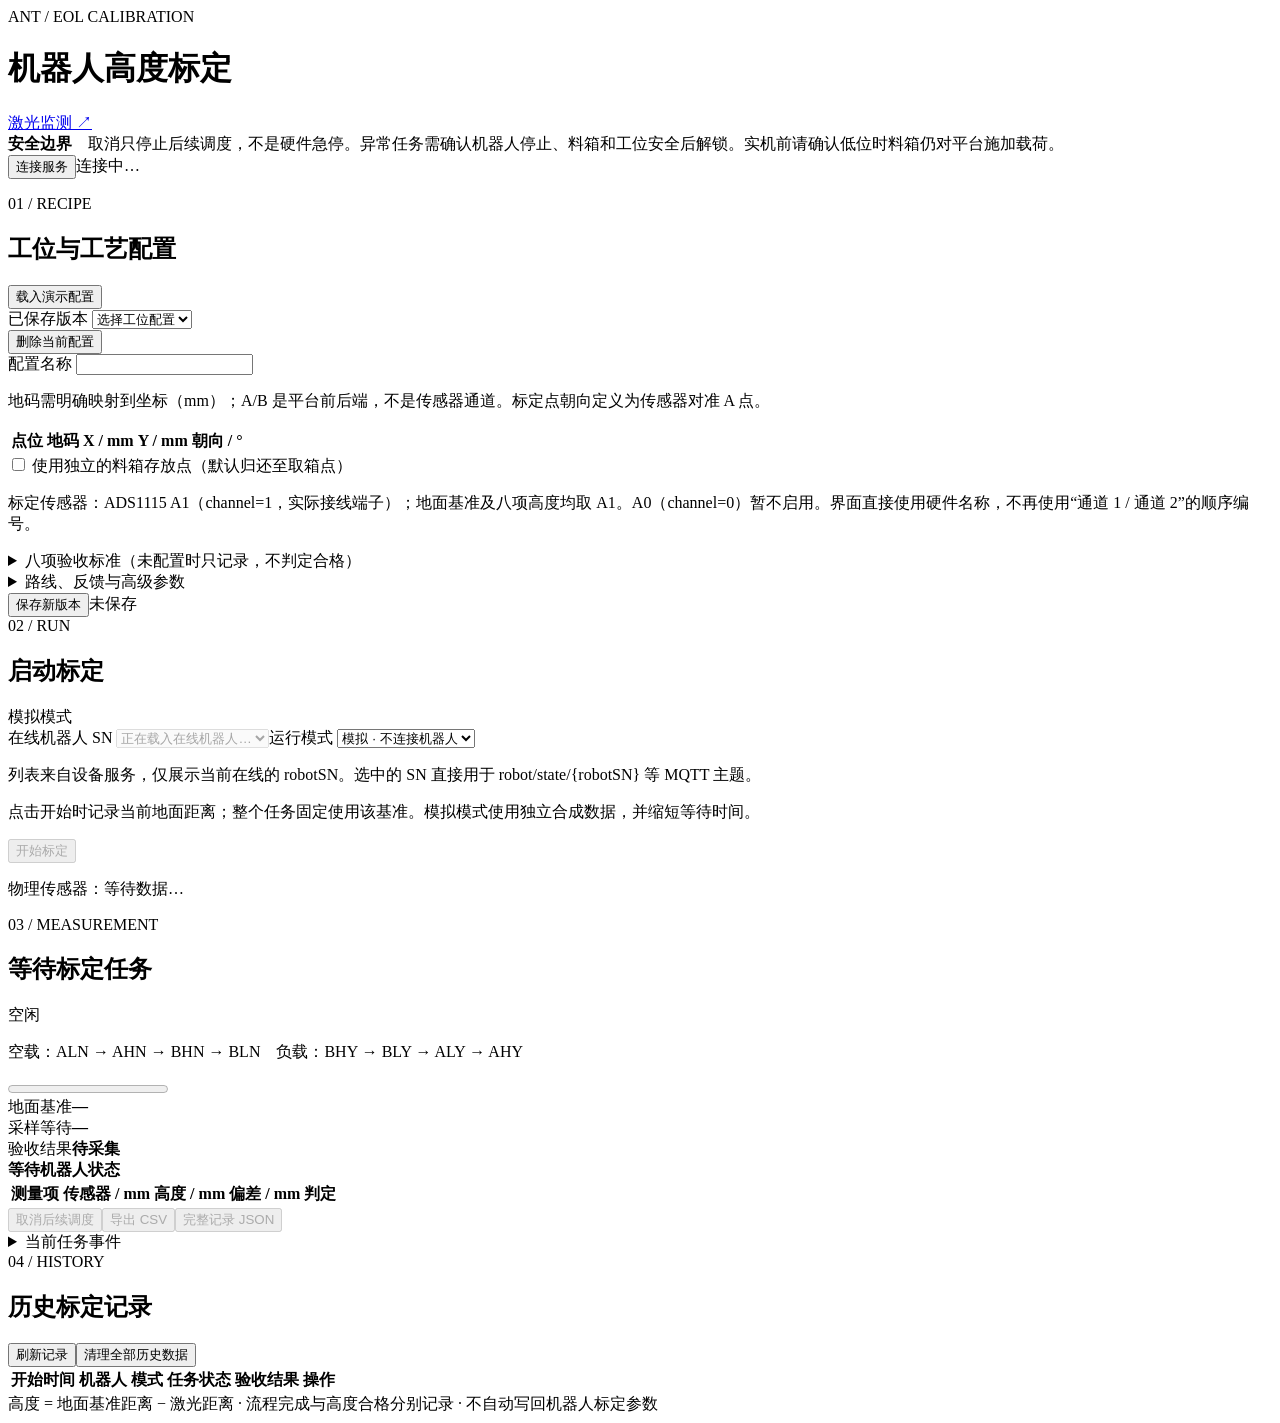
==== app/static/calibration.html @ 8d5f1e1f "Enhance robot selection and device registry integration in calibration service - Updated the calibra" ====
<!doctype html>
<html lang="zh-CN">
<head>
  <meta charset="utf-8" />
  <meta name="viewport" content="width=device-width, initial-scale=1" />
  <title>蚂蚁机器人 · 高度标定</title>
  <link rel="stylesheet" href="/css/calibration.css" />
</head>
<body>
  <header class="topbar">
    <div><span class="eyebrow">ANT / EOL CALIBRATION</span><h1>机器人高度标定</h1></div>
    <a href="/">激光监测 ↗</a>
  </header>
  <main>
    <section class="notice"><strong>安全边界</strong>　取消只停止后续调度，不是硬件急停。异常任务需确认机器人停止、料箱和工位安全后解锁。实机前请确认低位时料箱仍对平台施加载荷。</section>
    <div class="service-bar"><button id="connect" type="button">连接服务</button><span id="system-status">连接中…</span></div>
    <p id="message" role="status" aria-live="polite"></p>
    <div class="layout">
      <section class="panel config-panel">
        <div class="section-heading"><div><span class="eyebrow">01 / RECIPE</span><h2>工位与工艺配置</h2></div><button id="demo" class="secondary" type="button">载入演示配置</button></div>
        <label>已保存版本 <select id="config-select"><option value="">选择工位配置</option></select></label>
        <div class="actions"><button id="delete-config" class="danger" type="button">删除当前配置</button></div>
        <form id="config-form">
          <label>配置名称 <input id="config-name" required maxlength="80" /></label>
          <p class="hint">地码需明确映射到坐标（mm）；A/B 是平台前后端，不是传感器通道。标定点朝向定义为传感器对准 A 点。</p>
          <div class="table-scroll"><table class="points"><thead><tr><th>点位</th><th>地码</th><th>X / mm</th><th>Y / mm</th><th>朝向 / °</th></tr></thead><tbody id="point-fields"></tbody></table></div>
          <label class="check"><input id="separate-storage" type="checkbox" /> 使用独立的料箱存放点（默认归还至取箱点）</label>
          <p class="hint">标定传感器：ADS1115 A1（channel=1，实际接线端子）；地面基准及八项高度均取 A1。A0（channel=0）暂不启用。界面直接使用硬件名称，不再使用“通道 1 / 通道 2”的顺序编号。</p>
          <div class="fields" id="process-fields"></div>
          <details><summary>八项验收标准（未配置时只记录，不判定合格）</summary><div class="table-scroll"><table><thead><tr><th>启用</th><th>测量项</th><th>目标高度 / mm</th><th>允许偏差 / mm</th></tr></thead><tbody id="limit-fields"></tbody></table></div></details>
          <details><summary>路线、反馈与高级参数</summary><p class="hint">approach_waypoints / exit_waypoints 为有序地码点列表。取箱、返回、归还为已确认的直线路段。取箱和归还动作完成后会自动继续；配置载荷字段时，会等待相应反馈，不猜测扫码内容或载荷字段。</p><label>高级配置 JSON <textarea id="advanced" rows="12" spellcheck="false"></textarea></label></details>
          <div class="actions"><button type="submit" id="save-config">保存新版本</button><span id="recipe-state">未保存</span></div>
        </form>
      </section>
      <div class="right-column">
        <section class="panel">
          <div class="section-heading"><div><span class="eyebrow">02 / RUN</span><h2>启动标定</h2></div><span class="pill" id="mode-badge">模拟模式</span></div>
          <form id="start-form">
            <div class="fields"><label>在线机器人 SN <select id="identity" required disabled><option value="">正在载入在线机器人…</option></select></label><label>运行模式 <select id="mode"><option id="live-option" value="live" disabled>实机 · MQTT 控制</option><option value="simulation">模拟 · 不连接机器人</option></select></label></div>
            <p class="hint">列表来自设备服务，仅展示当前在线的 robotSN。选中的 SN 直接用于 robot/state/{robotSN} 等 MQTT 主题。</p>
            <div id="live-checks" hidden>
              <label class="check"><input id="ground-clear" type="checkbox" /> 光路照射地面，无遮挡，可以记录地面基准</label>
              <label class="check"><input id="robot-at-start" type="checkbox" /> 机器人空载、位于配置的起始地码和朝向</label>
              <label class="check"><input id="route-safe" type="checkbox" /> 所有移动和旋转区域已清空，配置路线经过现场确认</label>
              <label class="check"><input id="loaded-low-safe" type="checkbox" /> 负载低位仍承重，带箱低位旋转安全，激光照射平台测量面</label>
              <label class="check"><input id="live-motion" type="checkbox" /> 允许该机器人执行本次实机标定动作</label>
            </div>
            <p class="hint">点击开始时记录当前地面距离；整个任务固定使用该基准。模拟模式使用独立合成数据，并缩短等待时间。</p>
            <button type="submit" id="start" disabled>开始标定</button>
          </form>
          <p class="sensor-line" id="sensor-live">物理传感器：等待数据…</p>
        </section>
        <section class="panel task-panel">
          <div class="section-heading"><div><span class="eyebrow">03 / MEASUREMENT</span><h2 id="task-title">等待标定任务</h2></div><span class="pill" id="task-status">空闲</span></div>
          <p id="task-meta" class="hint">空载：ALN → AHN → BHN → BLN　负载：BHY → BLY → ALY → AHY</p>
          <progress id="progress" max="8" value="0" aria-label="已采集测量项"></progress>
          <div class="metrics"><div><span>地面基准</span><strong id="baseline">—</strong></div><div><span>采样等待</span><strong id="countdown">—</strong></div><div><span>验收结果</span><strong id="verdict">待采集</strong></div></div>
          <div id="robot-diagnostics" class="robot-diagnostics">
            <div class="robot-diagnostics-head">
              <strong id="robot-main-state">等待机器人状态</strong>
              <span id="robot-stationary-pill" class="pill" hidden>—</span>
            </div>
            <p id="robot-pose" class="hint" hidden>—</p>
            <p id="robot-motion" class="hint" hidden>—</p>
            <p id="robot-extra" class="hint" hidden>—</p>
          </div>
          <p id="task-error" class="error" role="alert" hidden></p>
          <div class="table-scroll"><table><thead><tr><th>测量项</th><th>传感器 / mm</th><th>高度 / mm</th><th>偏差 / mm</th><th>判定</th></tr></thead><tbody id="measurements"></tbody></table></div>
          <div class="actions"><button id="cancel" class="danger" type="button" disabled>取消后续调度</button><button id="release" class="danger" hidden type="button">确认安全并解锁</button><button id="export" class="secondary" type="button" disabled>导出 CSV</button><button id="export-json" class="secondary" type="button" disabled>完整记录 JSON</button></div>
          <details><summary>当前任务事件</summary><ol id="events" class="events"></ol></details>
        </section>
      </div>
    </div>
    <section class="panel history-panel"><div class="section-heading"><div><span class="eyebrow">04 / HISTORY</span><h2>历史标定记录</h2></div><div class="actions"><button id="refresh-history" class="secondary" type="button">刷新记录</button><button id="clear-history" class="danger" type="button">清理全部历史数据</button></div></div><div class="table-scroll"><table><thead><tr><th>开始时间</th><th>机器人</th><th>模式</th><th>任务状态</th><th>验收结果</th><th>操作</th></tr></thead><tbody id="history"></tbody></table></div></section>
  </main>
  <footer>高度 = 地面基准距离 − 激光距离 · 流程完成与高度合格分别记录 · 不自动写回机器人标定参数</footer>
  <script src="/js/calibration.js"></script>
</body>
</html>
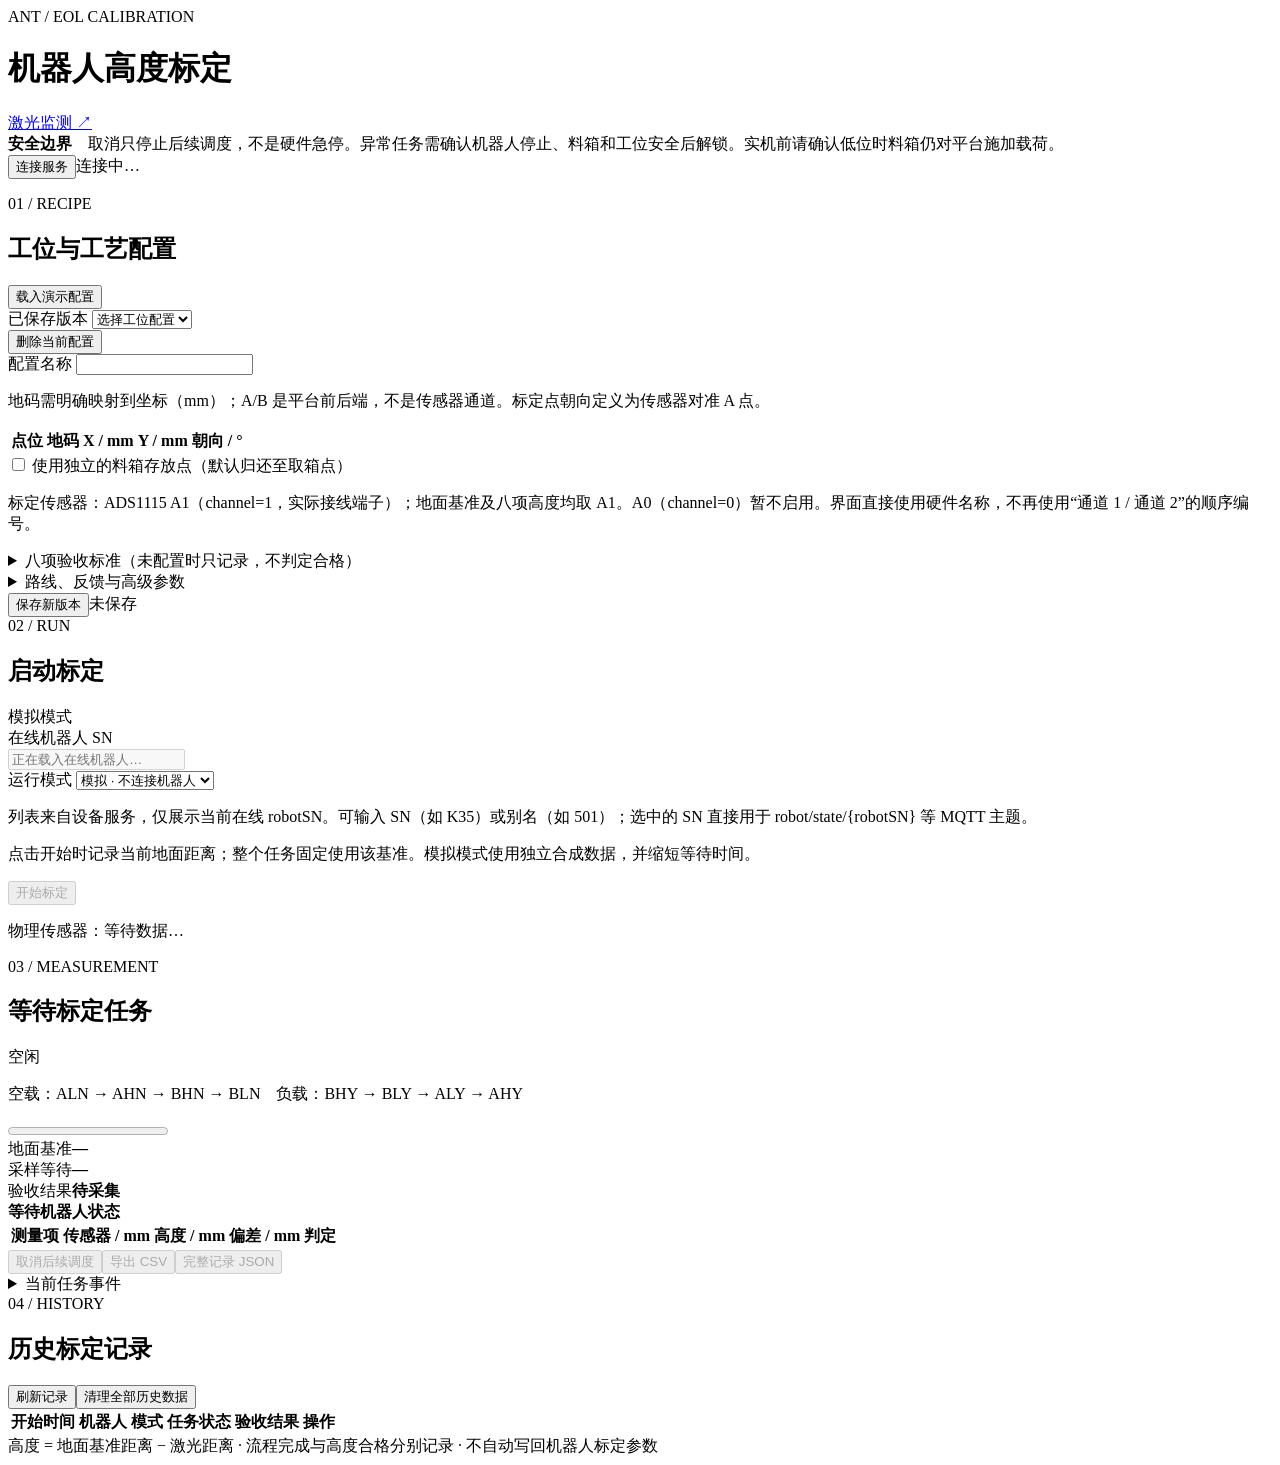
==== commit 5371eaa1: "Enhance robot selection interface and improve user experience in calibration service - Updated the c" ====
--- a/app/static/calibration.html
+++ b/app/static/calibration.html
@@ -36,8 +36,8 @@
         <section class="panel">
           <div class="section-heading"><div><span class="eyebrow">02 / RUN</span><h2>启动标定</h2></div><span class="pill" id="mode-badge">模拟模式</span></div>
           <form id="start-form">
-            <div class="fields"><label>在线机器人 SN <select id="identity" required disabled><option value="">正在载入在线机器人…</option></select></label><label>运行模式 <select id="mode"><option id="live-option" value="live" disabled>实机 · MQTT 控制</option><option value="simulation">模拟 · 不连接机器人</option></select></label></div>
-            <p class="hint">列表来自设备服务，仅展示当前在线的 robotSN。选中的 SN 直接用于 robot/state/{robotSN} 等 MQTT 主题。</p>
+            <div class="fields"><label>在线机器人 SN <div class="record-select" id="identity-picker"><input id="identity-search" class="record-select-input" type="text" role="combobox" aria-autocomplete="list" aria-controls="identity-options" aria-expanded="false" autocomplete="off" disabled placeholder="正在载入在线机器人…" /><input id="identity" type="hidden" /><div id="identity-options" class="record-select-options" role="listbox" hidden></div></div></label><label>运行模式 <select id="mode"><option id="live-option" value="live" disabled>实机 · MQTT 控制</option><option value="simulation">模拟 · 不连接机器人</option></select></label></div>
+            <p class="hint">列表来自设备服务，仅展示当前在线 robotSN。可输入 SN（如 K35）或别名（如 501）；选中的 SN 直接用于 robot/state/{robotSN} 等 MQTT 主题。</p>
             <div id="live-checks" hidden>
               <label class="check"><input id="ground-clear" type="checkbox" /> 光路照射地面，无遮挡，可以记录地面基准</label>
               <label class="check"><input id="robot-at-start" type="checkbox" /> 机器人空载、位于配置的起始地码和朝向</label>
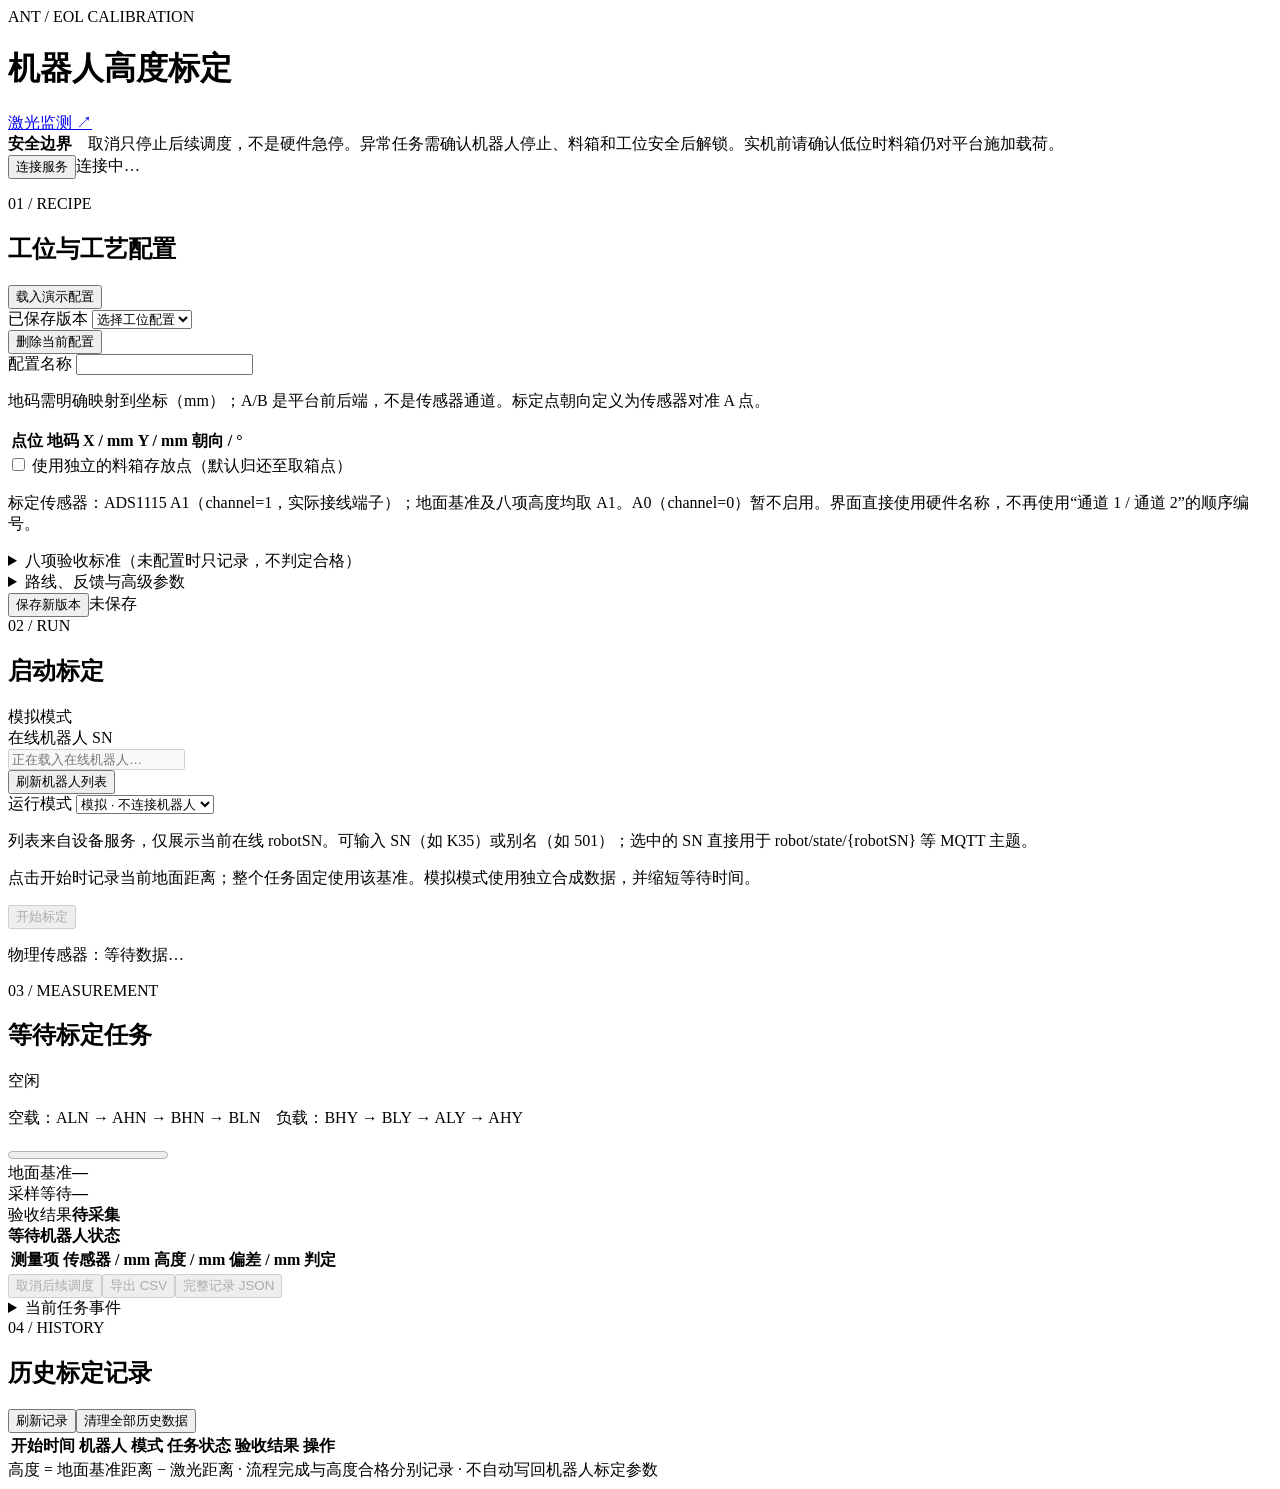
==== commit b1851d65: "Enhance robot selection functionality and user interface in calibration service - Updated the calibr" ====
--- a/app/static/calibration.html
+++ b/app/static/calibration.html
@@ -36,7 +36,7 @@
         <section class="panel">
           <div class="section-heading"><div><span class="eyebrow">02 / RUN</span><h2>启动标定</h2></div><span class="pill" id="mode-badge">模拟模式</span></div>
           <form id="start-form">
-            <div class="fields"><label>在线机器人 SN <div class="record-select" id="identity-picker"><input id="identity-search" class="record-select-input" type="text" role="combobox" aria-autocomplete="list" aria-controls="identity-options" aria-expanded="false" autocomplete="off" disabled placeholder="正在载入在线机器人…" /><input id="identity" type="hidden" /><div id="identity-options" class="record-select-options" role="listbox" hidden></div></div></label><label>运行模式 <select id="mode"><option id="live-option" value="live" disabled>实机 · MQTT 控制</option><option value="simulation">模拟 · 不连接机器人</option></select></label></div>
+            <div class="fields"><div class="robot-picker-field"><label>在线机器人 SN <div class="record-select" id="identity-picker"><input id="identity-search" class="record-select-input" type="text" role="combobox" aria-autocomplete="list" aria-controls="identity-options" aria-expanded="false" autocomplete="off" disabled placeholder="正在载入在线机器人…" /><input id="identity" type="hidden" /><div id="identity-options" class="record-select-options" role="listbox" hidden></div></div></label><button id="refresh-robots" class="secondary" type="button">刷新机器人列表</button></div><label>运行模式 <select id="mode"><option id="live-option" value="live" disabled>实机 · MQTT 控制</option><option value="simulation">模拟 · 不连接机器人</option></select></label></div>
             <p class="hint">列表来自设备服务，仅展示当前在线 robotSN。可输入 SN（如 K35）或别名（如 501）；选中的 SN 直接用于 robot/state/{robotSN} 等 MQTT 主题。</p>
             <div id="live-checks" hidden>
               <label class="check"><input id="ground-clear" type="checkbox" /> 光路照射地面，无遮挡，可以记录地面基准</label>
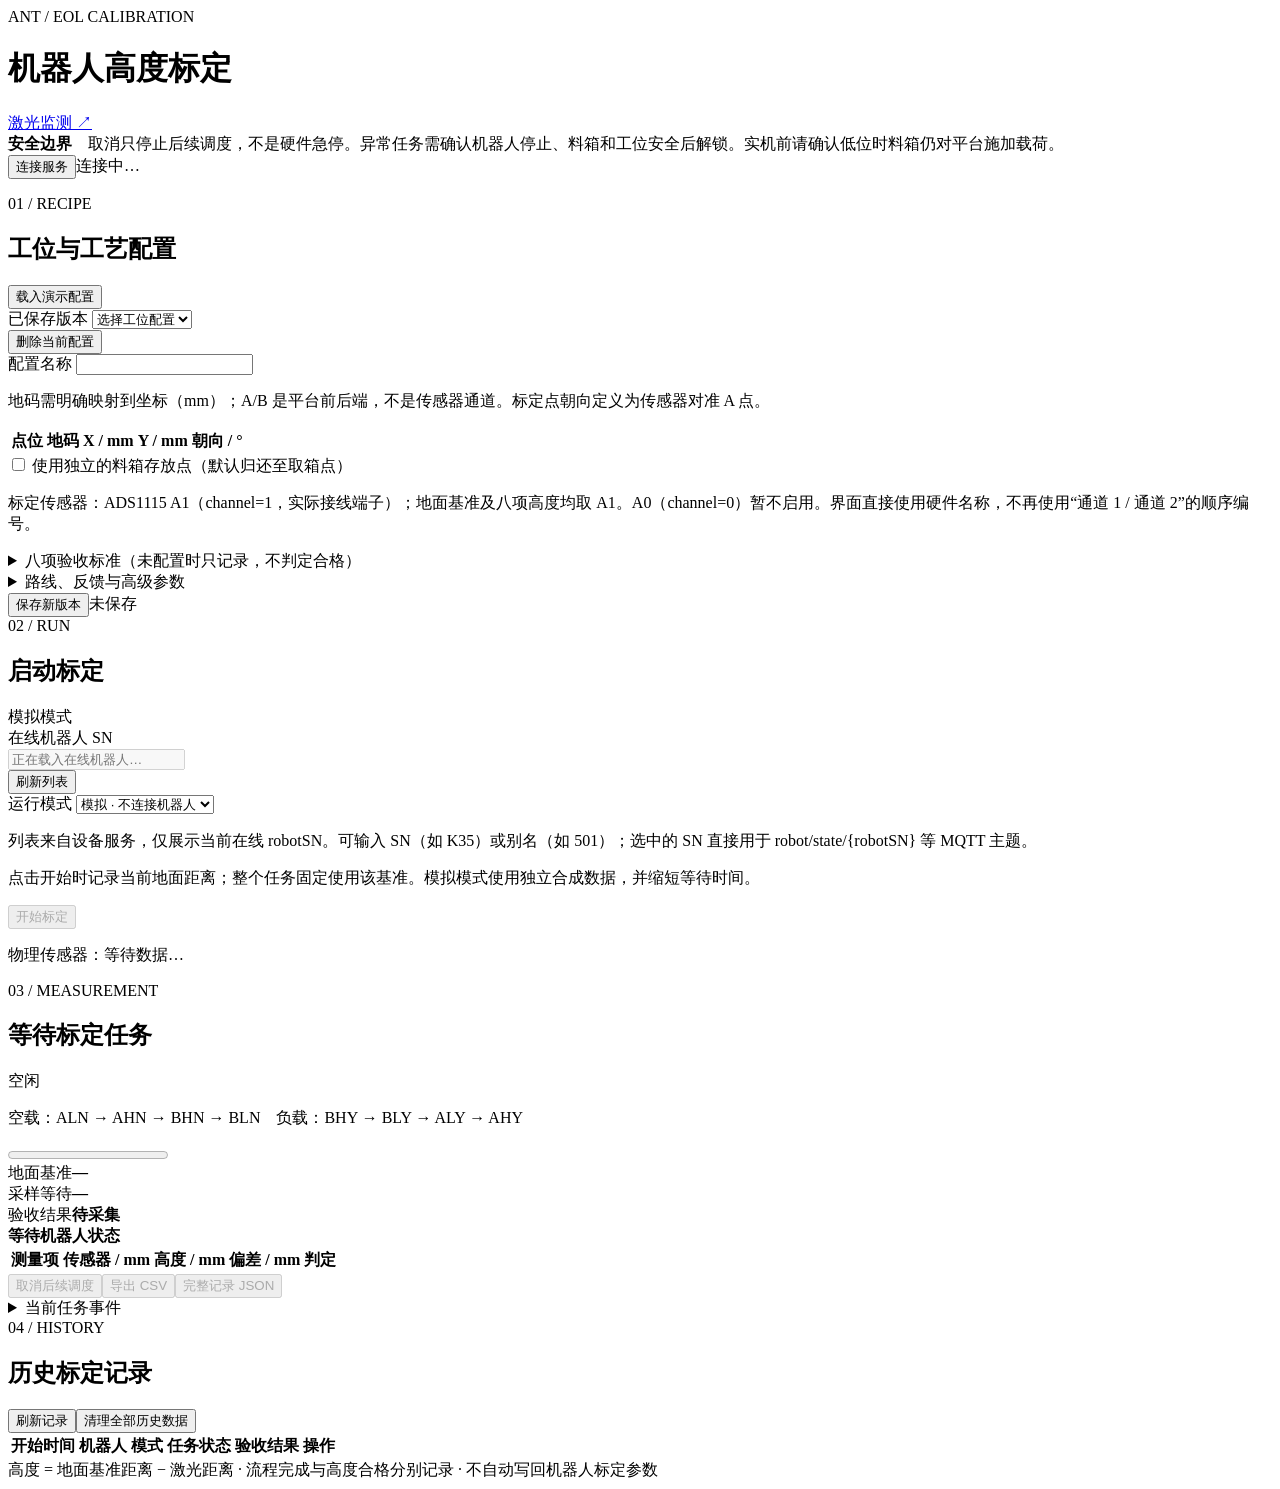
==== commit ba020460: "Enhance calibration interface with improved layout and live checks - Updated the calibration HTML to" ====
--- a/app/static/calibration.html
+++ b/app/static/calibration.html
@@ -36,9 +36,10 @@
         <section class="panel">
           <div class="section-heading"><div><span class="eyebrow">02 / RUN</span><h2>启动标定</h2></div><span class="pill" id="mode-badge">模拟模式</span></div>
           <form id="start-form">
-            <div class="fields"><div class="robot-picker-field"><label>在线机器人 SN <div class="record-select" id="identity-picker"><input id="identity-search" class="record-select-input" type="text" role="combobox" aria-autocomplete="list" aria-controls="identity-options" aria-expanded="false" autocomplete="off" disabled placeholder="正在载入在线机器人…" /><input id="identity" type="hidden" /><div id="identity-options" class="record-select-options" role="listbox" hidden></div></div></label><button id="refresh-robots" class="secondary" type="button">刷新机器人列表</button></div><label>运行模式 <select id="mode"><option id="live-option" value="live" disabled>实机 · MQTT 控制</option><option value="simulation">模拟 · 不连接机器人</option></select></label></div>
-            <p class="hint">列表来自设备服务，仅展示当前在线 robotSN。可输入 SN（如 K35）或别名（如 501）；选中的 SN 直接用于 robot/state/{robotSN} 等 MQTT 主题。</p>
+            <div class="fields run-fields"><div class="robot-picker-field"><label for="identity-search">在线机器人 SN</label><div class="record-select-row"><div class="record-select" id="identity-picker"><input id="identity-search" class="record-select-input" type="text" role="combobox" aria-autocomplete="list" aria-controls="identity-options" aria-expanded="false" autocomplete="off" disabled placeholder="正在载入在线机器人…" /><input id="identity" type="hidden" /><div id="identity-options" class="record-select-options" role="listbox" hidden></div></div><button id="refresh-robots" class="secondary" type="button">刷新列表</button></div></div><label>运行模式 <select id="mode"><option id="live-option" value="live" disabled>实机 · MQTT 控制</option><option value="simulation">模拟 · 不连接机器人</option></select></label></div>
+            <p class="hint run-hint">列表来自设备服务，仅展示当前在线 robotSN。可输入 SN（如 K35）或别名（如 501）；选中的 SN 直接用于 robot/state/{robotSN} 等 MQTT 主题。</p>
             <div id="live-checks" hidden>
+              <p class="live-checks-title">实机安全确认 <span>需全部勾选</span></p>
               <label class="check"><input id="ground-clear" type="checkbox" /> 光路照射地面，无遮挡，可以记录地面基准</label>
               <label class="check"><input id="robot-at-start" type="checkbox" /> 机器人空载、位于配置的起始地码和朝向</label>
               <label class="check"><input id="route-safe" type="checkbox" /> 所有移动和旋转区域已清空，配置路线经过现场确认</label>
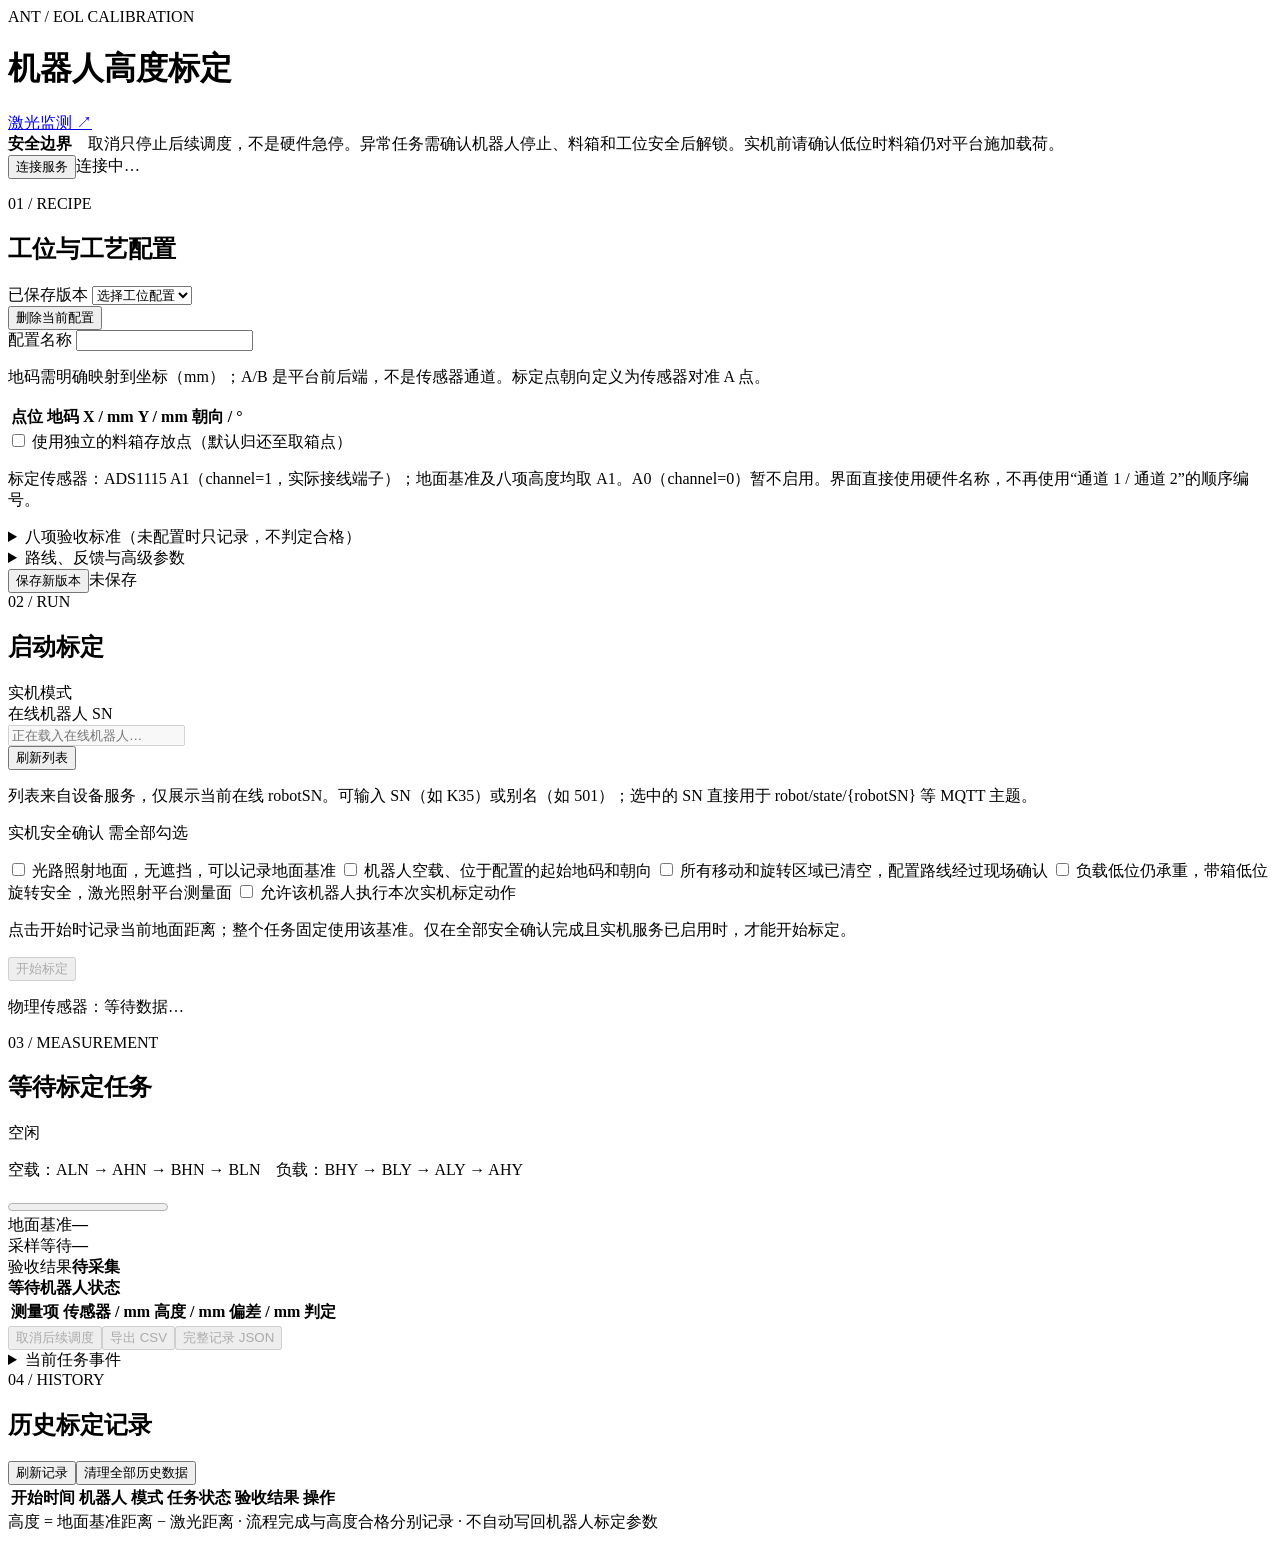
==== commit 44a3c404: "Update calibration service to enforce live mode and enhance documentation - Changed the default mode" ====
--- a/app/static/calibration.html
+++ b/app/static/calibration.html
@@ -17,7 +17,7 @@
     <p id="message" role="status" aria-live="polite"></p>
     <div class="layout">
       <section class="panel config-panel">
-        <div class="section-heading"><div><span class="eyebrow">01 / RECIPE</span><h2>工位与工艺配置</h2></div><button id="demo" class="secondary" type="button">载入演示配置</button></div>
+        <div class="section-heading"><div><span class="eyebrow">01 / RECIPE</span><h2>工位与工艺配置</h2></div></div>
         <label>已保存版本 <select id="config-select"><option value="">选择工位配置</option></select></label>
         <div class="actions"><button id="delete-config" class="danger" type="button">删除当前配置</button></div>
         <form id="config-form">
@@ -34,11 +34,11 @@
       </section>
       <div class="right-column">
         <section class="panel">
-          <div class="section-heading"><div><span class="eyebrow">02 / RUN</span><h2>启动标定</h2></div><span class="pill" id="mode-badge">模拟模式</span></div>
+          <div class="section-heading"><div><span class="eyebrow">02 / RUN</span><h2>启动标定</h2></div><span class="pill live">实机模式</span></div>
           <form id="start-form">
-            <div class="fields run-fields"><div class="robot-picker-field"><label for="identity-search">在线机器人 SN</label><div class="record-select-row"><div class="record-select" id="identity-picker"><input id="identity-search" class="record-select-input" type="text" role="combobox" aria-autocomplete="list" aria-controls="identity-options" aria-expanded="false" autocomplete="off" disabled placeholder="正在载入在线机器人…" /><input id="identity" type="hidden" /><div id="identity-options" class="record-select-options" role="listbox" hidden></div></div><button id="refresh-robots" class="secondary" type="button">刷新列表</button></div></div><label>运行模式 <select id="mode"><option id="live-option" value="live" disabled>实机 · MQTT 控制</option><option value="simulation">模拟 · 不连接机器人</option></select></label></div>
+            <div class="run-fields"><div class="robot-picker-field"><label for="identity-search">在线机器人 SN</label><div class="record-select-row"><div class="record-select" id="identity-picker"><input id="identity-search" class="record-select-input" type="text" role="combobox" aria-autocomplete="list" aria-controls="identity-options" aria-expanded="false" autocomplete="off" disabled placeholder="正在载入在线机器人…" /><input id="identity" type="hidden" /><div id="identity-options" class="record-select-options" role="listbox" hidden></div></div><button id="refresh-robots" class="secondary" type="button">刷新列表</button></div></div></div>
             <p class="hint run-hint">列表来自设备服务，仅展示当前在线 robotSN。可输入 SN（如 K35）或别名（如 501）；选中的 SN 直接用于 robot/state/{robotSN} 等 MQTT 主题。</p>
-            <div id="live-checks" hidden>
+            <div id="live-checks">
               <p class="live-checks-title">实机安全确认 <span>需全部勾选</span></p>
               <label class="check"><input id="ground-clear" type="checkbox" /> 光路照射地面，无遮挡，可以记录地面基准</label>
               <label class="check"><input id="robot-at-start" type="checkbox" /> 机器人空载、位于配置的起始地码和朝向</label>
@@ -46,7 +46,7 @@
               <label class="check"><input id="loaded-low-safe" type="checkbox" /> 负载低位仍承重，带箱低位旋转安全，激光照射平台测量面</label>
               <label class="check"><input id="live-motion" type="checkbox" /> 允许该机器人执行本次实机标定动作</label>
             </div>
-            <p class="hint">点击开始时记录当前地面距离；整个任务固定使用该基准。模拟模式使用独立合成数据，并缩短等待时间。</p>
+            <p class="hint">点击开始时记录当前地面距离；整个任务固定使用该基准。仅在全部安全确认完成且实机服务已启用时，才能开始标定。</p>
             <button type="submit" id="start" disabled>开始标定</button>
           </form>
           <p class="sensor-line" id="sensor-live">物理传感器：等待数据…</p>
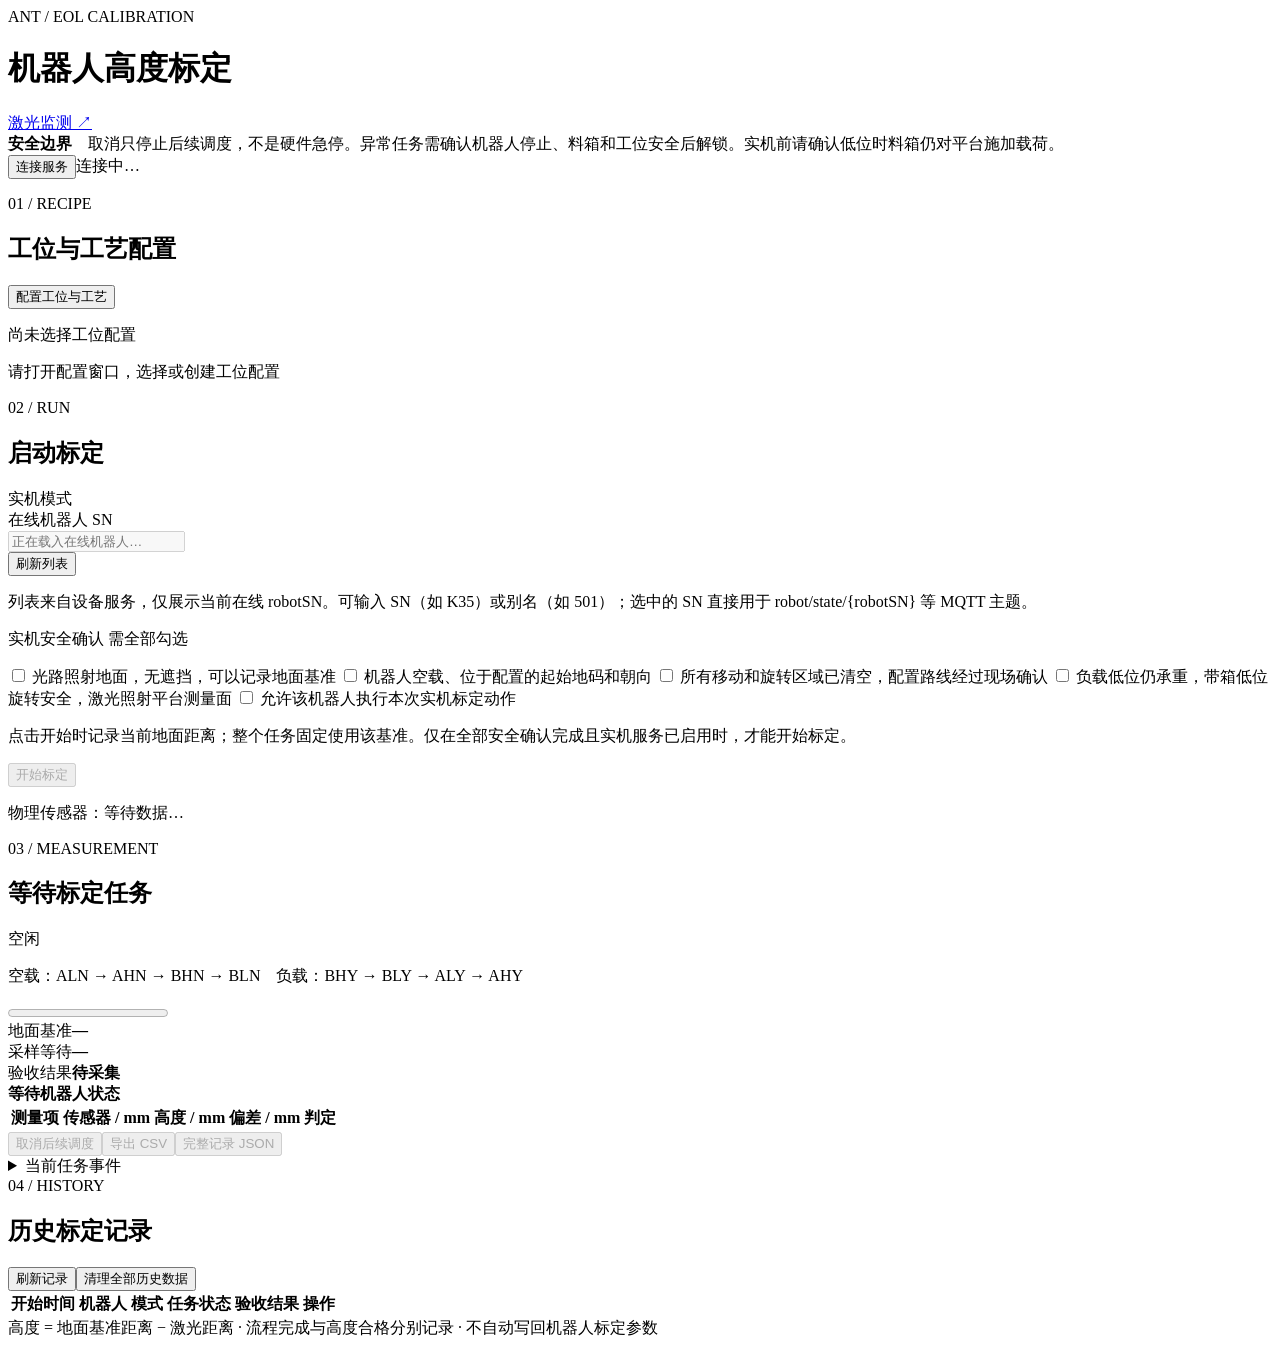
==== commit 978433f8: "Enhance calibration interface with configuration dialog and improved state management - Added a new " ====
--- a/app/static/calibration.html
+++ b/app/static/calibration.html
@@ -15,9 +15,18 @@
     <section class="notice"><strong>安全边界</strong>　取消只停止后续调度，不是硬件急停。异常任务需确认机器人停止、料箱和工位安全后解锁。实机前请确认低位时料箱仍对平台施加载荷。</section>
     <div class="service-bar"><button id="connect" type="button">连接服务</button><span id="system-status">连接中…</span></div>
     <p id="message" role="status" aria-live="polite"></p>
+    <section class="panel config-summary">
+      <div class="section-heading">
+        <div><span class="eyebrow">01 / RECIPE</span><h2>工位与工艺配置</h2></div>
+        <button id="open-config" type="button" aria-haspopup="dialog">配置工位与工艺</button>
+      </div>
+      <p class="config-summary-name" id="active-config-name">尚未选择工位配置</p>
+      <p class="hint config-summary-state" id="config-summary-state">请打开配置窗口，选择或创建工位配置</p>
+    </section>
     <div class="layout">
-      <section class="panel config-panel">
-        <div class="section-heading"><div><span class="eyebrow">01 / RECIPE</span><h2>工位与工艺配置</h2></div></div>
+      <dialog id="config-dialog" aria-labelledby="config-dialog-title">
+        <section class="config-dialog-panel">
+          <div class="section-heading config-dialog-heading"><div><span class="eyebrow">01 / RECIPE</span><h2 id="config-dialog-title">工位与工艺配置</h2></div><button id="close-config" class="secondary" type="button" aria-label="关闭工位与工艺配置窗口">关闭</button></div>
         <label>已保存版本 <select id="config-select"><option value="">选择工位配置</option></select></label>
         <div class="actions"><button id="delete-config" class="danger" type="button">删除当前配置</button></div>
         <form id="config-form">
@@ -31,7 +40,8 @@
           <details><summary>路线、反馈与高级参数</summary><p class="hint">approach_waypoints / exit_waypoints 为有序地码点列表。取箱、返回、归还为已确认的直线路段。取箱和归还动作完成后会自动继续；配置载荷字段时，会等待相应反馈，不猜测扫码内容或载荷字段。</p><label>高级配置 JSON <textarea id="advanced" rows="12" spellcheck="false"></textarea></label></details>
           <div class="actions"><button type="submit" id="save-config">保存新版本</button><span id="recipe-state">未保存</span></div>
         </form>
-      </section>
+        </section>
+      </dialog>
       <div class="right-column">
         <section class="panel">
           <div class="section-heading"><div><span class="eyebrow">02 / RUN</span><h2>启动标定</h2></div><span class="pill live">实机模式</span></div>
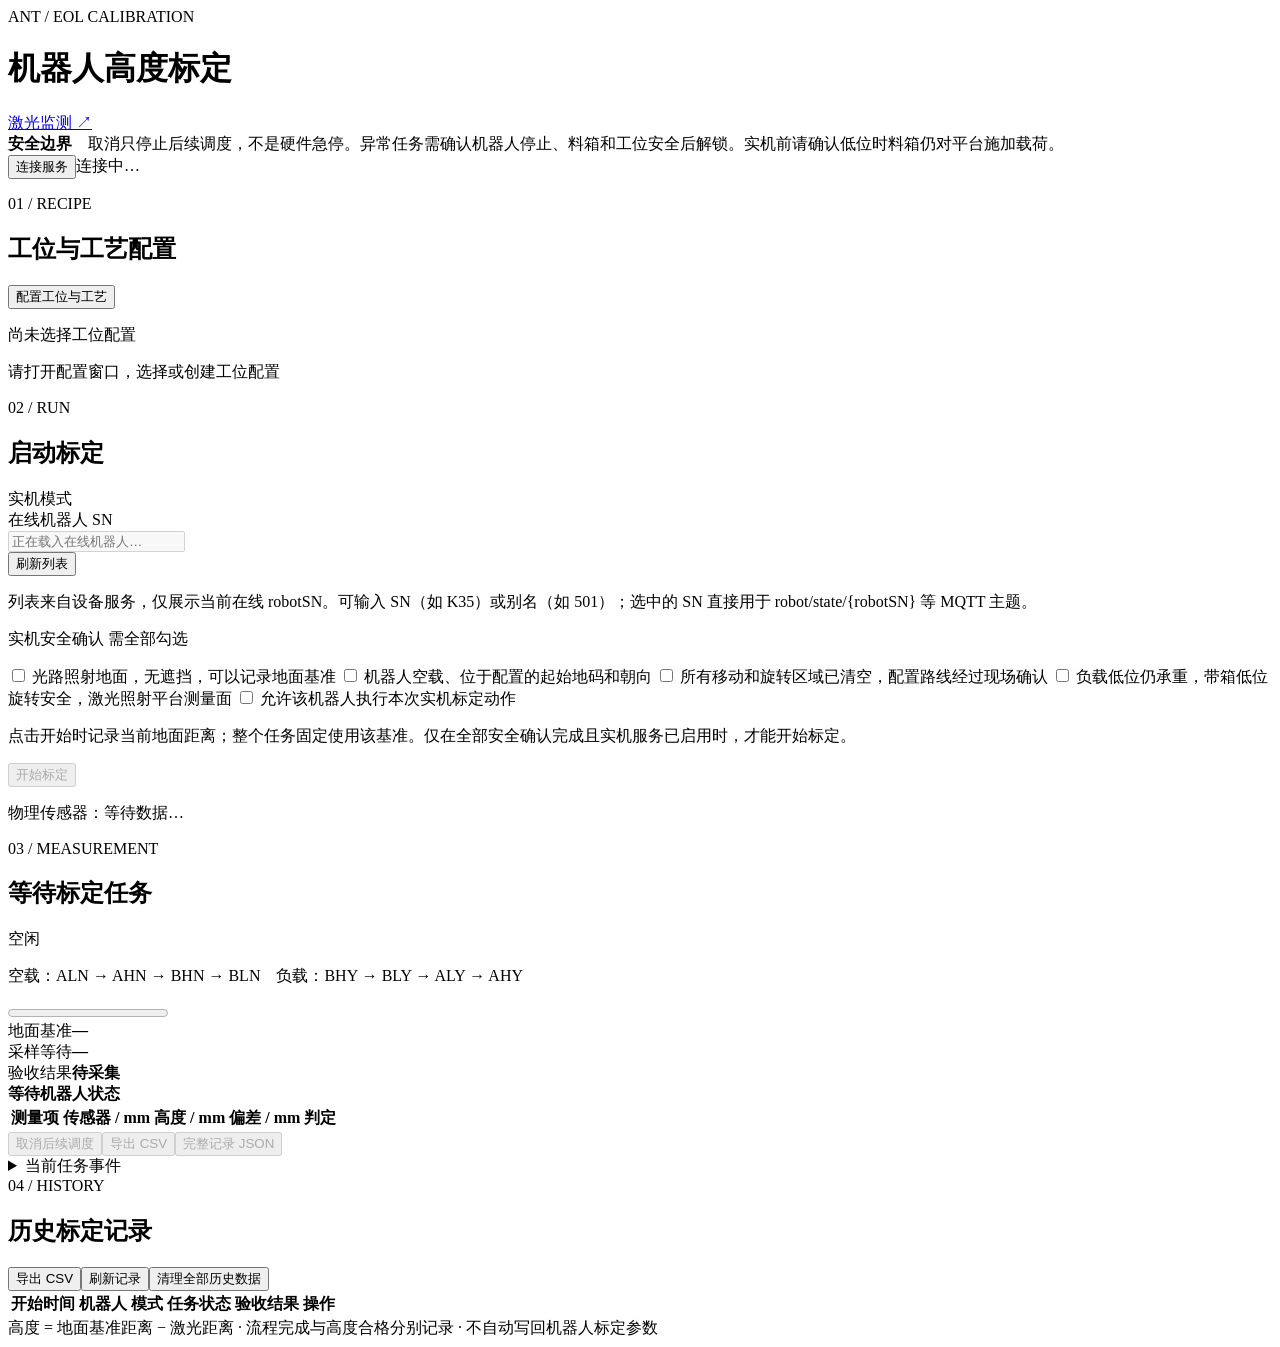
==== commit 034b3252: "Add CSV export functionality for calibration task history - Introduced a new endpoint to export hist" ====
--- a/app/static/calibration.html
+++ b/app/static/calibration.html
@@ -82,7 +82,7 @@
         </section>
       </div>
     </div>
-    <section class="panel history-panel"><div class="section-heading"><div><span class="eyebrow">04 / HISTORY</span><h2>历史标定记录</h2></div><div class="actions"><button id="refresh-history" class="secondary" type="button">刷新记录</button><button id="clear-history" class="danger" type="button">清理全部历史数据</button></div></div><div class="table-scroll"><table><thead><tr><th>开始时间</th><th>机器人</th><th>模式</th><th>任务状态</th><th>验收结果</th><th>操作</th></tr></thead><tbody id="history"></tbody></table></div></section>
+    <section class="panel history-panel"><div class="section-heading"><div><span class="eyebrow">04 / HISTORY</span><h2>历史标定记录</h2></div><div class="actions"><button id="export-history" class="secondary" type="button">导出 CSV</button><button id="refresh-history" class="secondary" type="button">刷新记录</button><button id="clear-history" class="danger" type="button">清理全部历史数据</button></div></div><div class="table-scroll"><table><thead><tr><th>开始时间</th><th>机器人</th><th>模式</th><th>任务状态</th><th>验收结果</th><th>操作</th></tr></thead><tbody id="history"></tbody></table></div></section>
   </main>
   <footer>高度 = 地面基准距离 − 激光距离 · 流程完成与高度合格分别记录 · 不自动写回机器人标定参数</footer>
   <script src="/js/calibration.js"></script>
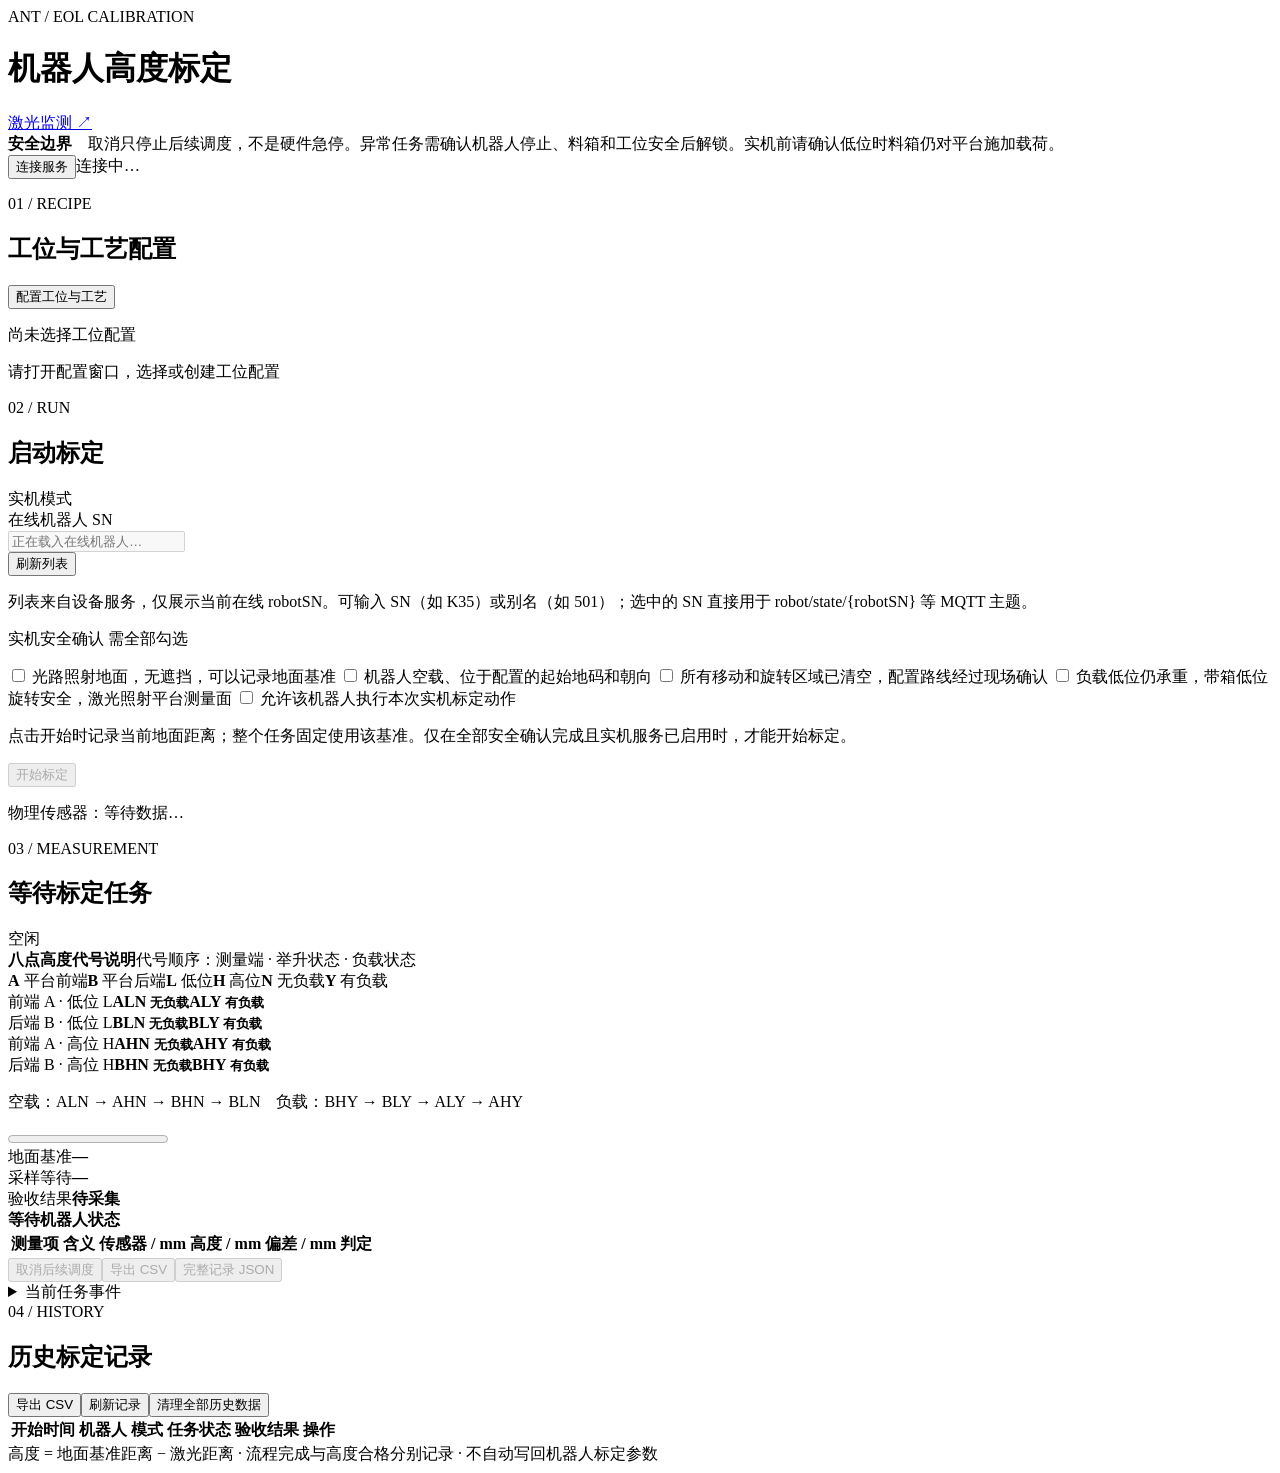
==== commit c1da3340: "Enhance calibration interface with measurement legend and improved table structure - Added a measure" ====
--- a/app/static/calibration.html
+++ b/app/static/calibration.html
@@ -63,6 +63,16 @@
         </section>
         <section class="panel task-panel">
           <div class="section-heading"><div><span class="eyebrow">03 / MEASUREMENT</span><h2 id="task-title">等待标定任务</h2></div><span class="pill" id="task-status">空闲</span></div>
+          <section class="measurement-legend" aria-labelledby="measurement-legend-title">
+            <div class="measurement-legend-title"><strong id="measurement-legend-title">八点高度代号说明</strong><span>代号顺序：测量端 · 举升状态 · 负载状态</span></div>
+            <div class="measurement-legend-keys" aria-label="代号字符定义"><span><b>A</b> 平台前端</span><span><b>B</b> 平台后端</span><span><b>L</b> 低位</span><span><b>H</b> 高位</span><span><b>N</b> 无负载</span><span><b>Y</b> 有负载</span></div>
+            <div class="measurement-legend-grid" aria-label="八项高度标定对照表">
+              <div><span>前端 A · 低位 L</span><strong>ALN <small>无负载</small></strong><strong>ALY <small>有负载</small></strong></div>
+              <div><span>后端 B · 低位 L</span><strong>BLN <small>无负载</small></strong><strong>BLY <small>有负载</small></strong></div>
+              <div><span>前端 A · 高位 H</span><strong>AHN <small>无负载</small></strong><strong>AHY <small>有负载</small></strong></div>
+              <div><span>后端 B · 高位 H</span><strong>BHN <small>无负载</small></strong><strong>BHY <small>有负载</small></strong></div>
+            </div>
+          </section>
           <p id="task-meta" class="hint">空载：ALN → AHN → BHN → BLN　负载：BHY → BLY → ALY → AHY</p>
           <progress id="progress" max="8" value="0" aria-label="已采集测量项"></progress>
           <div class="metrics"><div><span>地面基准</span><strong id="baseline">—</strong></div><div><span>采样等待</span><strong id="countdown">—</strong></div><div><span>验收结果</span><strong id="verdict">待采集</strong></div></div>
@@ -76,7 +86,7 @@
             <p id="robot-extra" class="hint" hidden>—</p>
           </div>
           <p id="task-error" class="error" role="alert" hidden></p>
-          <div class="table-scroll"><table><thead><tr><th>测量项</th><th>传感器 / mm</th><th>高度 / mm</th><th>偏差 / mm</th><th>判定</th></tr></thead><tbody id="measurements"></tbody></table></div>
+          <div class="table-scroll"><table><thead><tr><th>测量项</th><th>含义</th><th>传感器 / mm</th><th>高度 / mm</th><th>偏差 / mm</th><th>判定</th></tr></thead><tbody id="measurements"></tbody></table></div>
           <div class="actions"><button id="cancel" class="danger" type="button" disabled>取消后续调度</button><button id="release" class="danger" hidden type="button">确认安全并解锁</button><button id="export" class="secondary" type="button" disabled>导出 CSV</button><button id="export-json" class="secondary" type="button" disabled>完整记录 JSON</button></div>
           <details><summary>当前任务事件</summary><ol id="events" class="events"></ol></details>
         </section>
